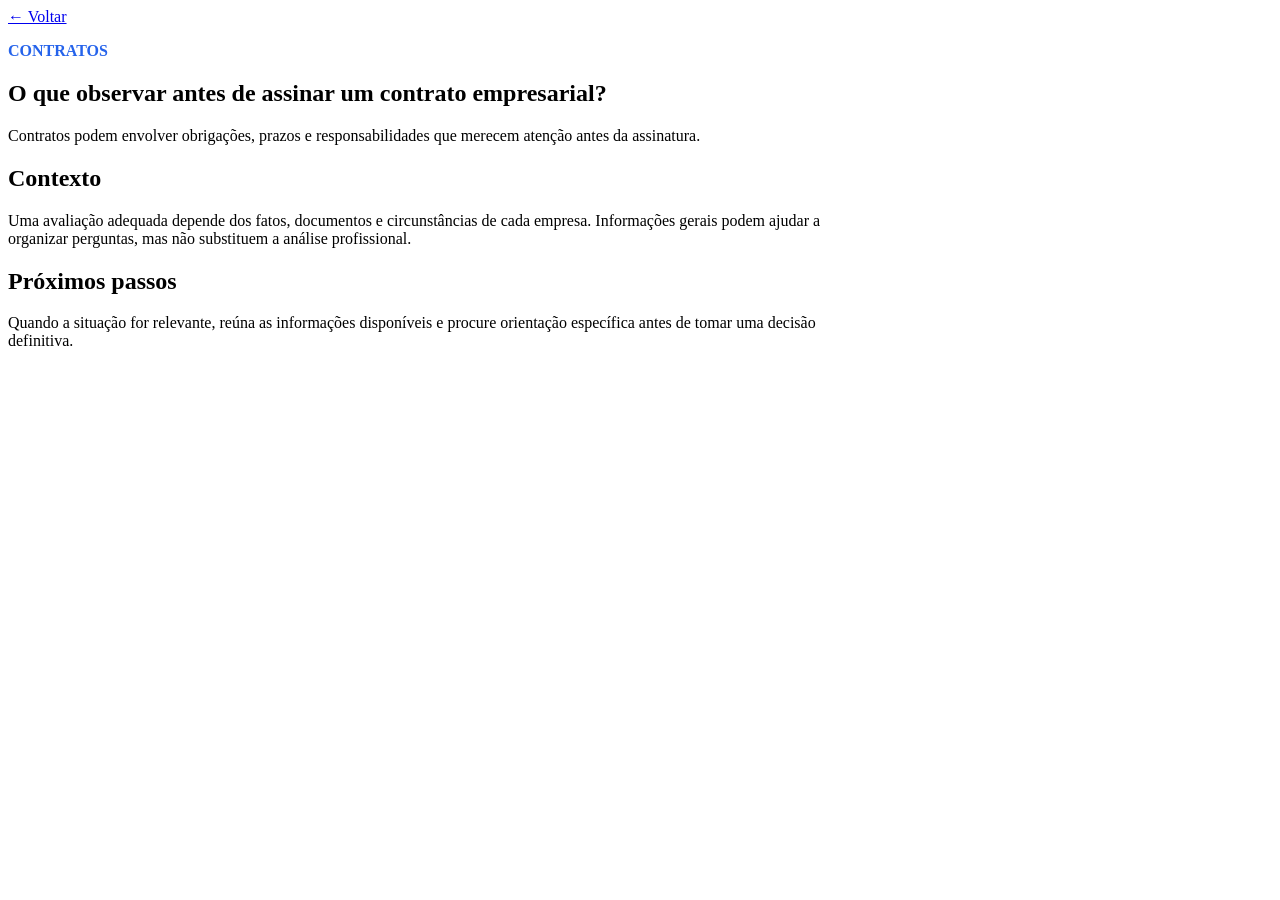
==== artigo-contratos.html @ e0be8528 "Add files via upload" ====
<!doctype html><html lang="pt-BR"><head><meta charset="utf-8"><meta name="viewport" content="width=device-width,initial-scale=1"><title>O que observar antes de assinar um contrato empresarial? | Marcelo Lemos</title><link rel="stylesheet" href="assets/style.css"></head><body><main class="section"><article class="wrap" style="max-width:850px"><a href="index.html#artigos">← Voltar</a><p style="color:#2563eb;font-weight:900">CONTRATOS</p><h1>O que observar antes de assinar um contrato empresarial?</h1><p class="lead">Contratos podem envolver obrigações, prazos e responsabilidades que merecem atenção antes da assinatura.</p><h2>Contexto</h2><p>Uma avaliação adequada depende dos fatos, documentos e circunstâncias de cada empresa. Informações gerais podem ajudar a organizar perguntas, mas não substituem a análise profissional.</p><h2>Próximos passos</h2><p>Quando a situação for relevante, reúna as informações disponíveis e procure orientação específica antes de tomar uma decisão definitiva.</p></article></main></body></html>
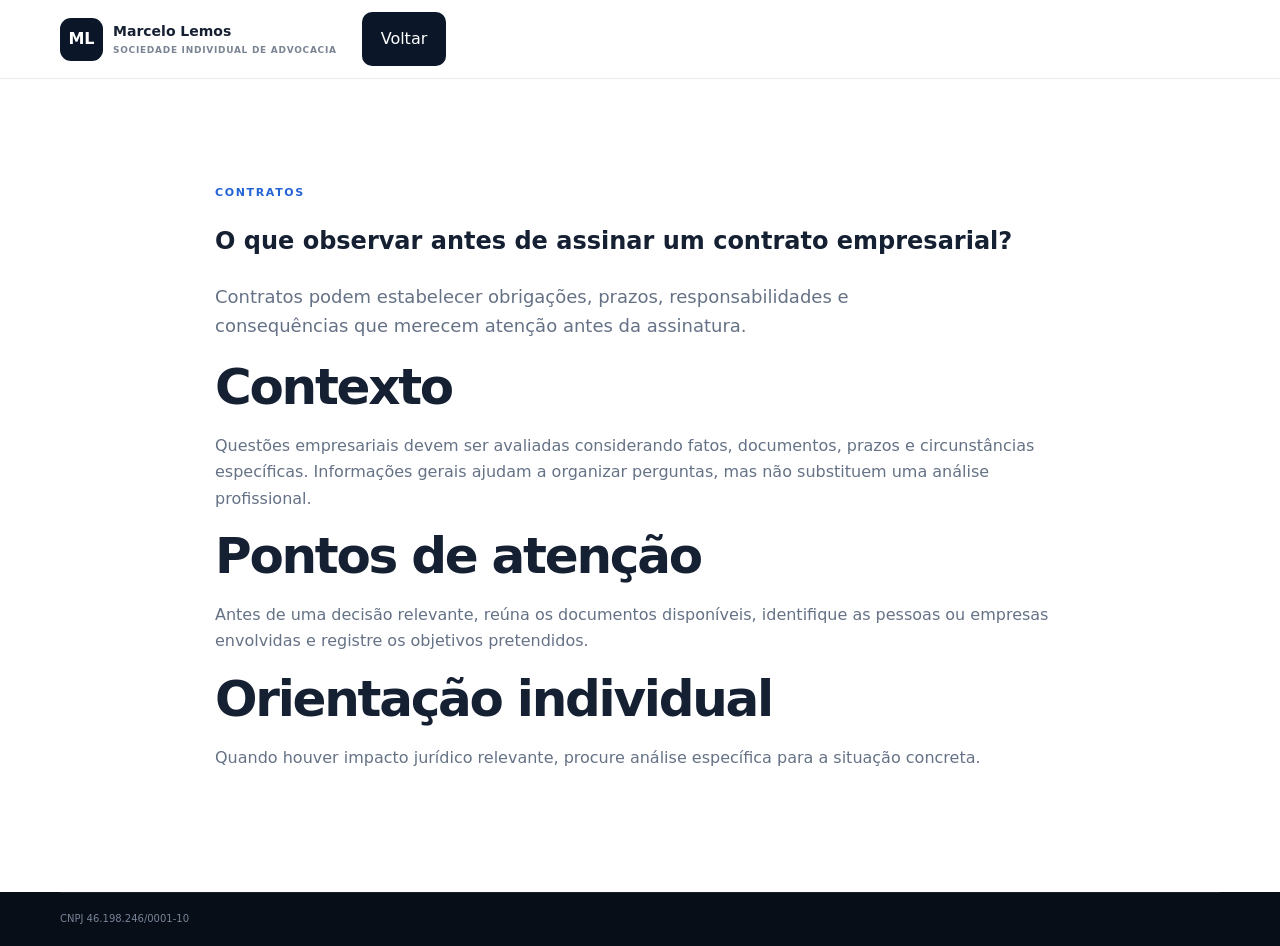
==== commit 99bb672e: "Add files via upload" ====
--- a/artigo-contratos.html
+++ b/artigo-contratos.html
@@ -1 +1 @@
-<!doctype html><html lang="pt-BR"><head><meta charset="utf-8"><meta name="viewport" content="width=device-width,initial-scale=1"><title>O que observar antes de assinar um contrato empresarial? | Marcelo Lemos</title><link rel="stylesheet" href="assets/style.css"></head><body><main class="section"><article class="wrap" style="max-width:850px"><a href="index.html#artigos">← Voltar</a><p style="color:#2563eb;font-weight:900">CONTRATOS</p><h1>O que observar antes de assinar um contrato empresarial?</h1><p class="lead">Contratos podem envolver obrigações, prazos e responsabilidades que merecem atenção antes da assinatura.</p><h2>Contexto</h2><p>Uma avaliação adequada depende dos fatos, documentos e circunstâncias de cada empresa. Informações gerais podem ajudar a organizar perguntas, mas não substituem a análise profissional.</p><h2>Próximos passos</h2><p>Quando a situação for relevante, reúna as informações disponíveis e procure orientação específica antes de tomar uma decisão definitiva.</p></article></main></body></html>+<!doctype html><html lang="pt-BR"><head><meta charset="utf-8"><meta name="viewport" content="width=device-width,initial-scale=1"><title>O que observar antes de assinar um contrato empresarial? | Marcelo Lemos</title><meta name="description" content="Contratos podem estabelecer obrigações, prazos, responsabilidades e consequências que merecem atenção antes da assinatura."><link rel="stylesheet" href="style.css"></head><body><header class="site-header"><div class="container nav"><a class="logo" href="index.html"><span>ML</span><strong>Marcelo Lemos<small>Sociedade Individual de Advocacia</small></strong></a><a class="button" href="index.html#conteudo">Voltar</a></div></header><main><article class="section"><div class="container" style="max-width:850px"><p class="kicker">CONTRATOS</p><h1>O que observar antes de assinar um contrato empresarial?</h1><p class="hero-text">Contratos podem estabelecer obrigações, prazos, responsabilidades e consequências que merecem atenção antes da assinatura.</p><h2>Contexto</h2><p>Questões empresariais devem ser avaliadas considerando fatos, documentos, prazos e circunstâncias específicas. Informações gerais ajudam a organizar perguntas, mas não substituem uma análise profissional.</p><h2>Pontos de atenção</h2><p>Antes de uma decisão relevante, reúna os documentos disponíveis, identifique as pessoas ou empresas envolvidas e registre os objetivos pretendidos.</p><h2>Orientação individual</h2><p>Quando houver impacto jurídico relevante, procure análise específica para a situação concreta.</p></div></article></main><footer><div class="container footer-bottom">CNPJ 46.198.246/0001-10</div></footer></body></html>
--- a/style.css
+++ b/style.css
@@ -0,0 +1 @@
+*{box-sizing:border-box}html{scroll-behavior:smooth}body{margin:0;font-family:Inter,ui-sans-serif,system-ui,-apple-system,"Segoe UI",sans-serif;color:#162033;background:#fff;line-height:1.65}a{color:inherit}p{color:#657286}.container{width:min(1160px,calc(100% - 36px));margin:auto}.skip{position:fixed;left:15px;top:-60px;background:#000;color:#fff;padding:10px;z-index:9999}.skip:focus{top:15px}.site-header{position:sticky;top:0;z-index:1000;background:#ffffffee;backdrop-filter:blur(15px);border-bottom:1px solid #e7ebf0}.nav{min-height:78px;display:flex;align-items:center;gap:25px}.logo{display:flex;gap:10px;align-items:center;text-decoration:none}.logo>span{display:grid;place-items:center;width:43px;height:43px;border-radius:11px;background:#0b1728;color:#fff;font-weight:900}.logo strong{font-size:14px}.logo small{display:block;color:#7a8492;font-size:9px;letter-spacing:.08em;text-transform:uppercase}.nav nav{display:flex;align-items:center;gap:4px;margin-left:auto}.nav nav a{padding:10px 12px;text-decoration:none;font-size:13px;font-weight:800;border-radius:8px}.nav nav a:hover{background:#f2f5f8}.nav-cta{background:#0b1728;color:#fff}.menu-btn{display:none;margin-left:auto;border:0;background:none;font-size:26px}.hero{min-height:calc(100vh - 78px);display:flex;align-items:center;padding:90px 0;background:radial-gradient(circle at 80% 20%,#edf3ff,transparent 34%),linear-gradient(180deg,#fff,#f7f9fc)}.hero-grid,.split,.contact-grid{display:grid;grid-template-columns:1.1fr .9fr;gap:75px;align-items:center}.kicker{font-size:11px!important;font-weight:900;letter-spacing:.15em;color:#2463d5;margin:0 0 14px;text-transform:uppercase}.hero h1{font-size:clamp(44px,5.7vw,74px);line-height:1.06;letter-spacing:-.055em;margin:0 0 24px}.hero-text{font-size:18px;max-width:690px}.actions{display:flex;gap:10px;flex-wrap:wrap;margin:30px 0}.button{display:inline-flex;justify-content:center;align-items:center;padding:13px 18px;border:1px solid transparent;border-radius:10px;background:#0b1728;color:#fff;text-decoration:none;font-weight:850;cursor:pointer;font:inherit}.button.light{background:#fff;color:#0b1728;border-color:#dfe5ec}.identity{display:flex;gap:18px;flex-wrap:wrap;color:#748092;font-size:11px;font-weight:700}.hero-card{padding:38px;border-radius:24px;background:linear-gradient(145deg,#0b1728,#263a53);color:#fff;box-shadow:0 25px 70px #0b172820}.card-top{font-size:10px;letter-spacing:.15em;color:#9eb1c7}.hero-card h2{font-size:38px;margin:14px 0 3px}.hero-card p{color:#c0ccd8}.data{border-top:1px solid #ffffff1b;padding:17px 0;margin-top:10px}.data small,.data b{display:block}.data small{font-size:10px;color:#91a3b7;margin-bottom:4px}.data b{font-size:13px}.section{padding:105px 0;scroll-margin-top:78px}.gray{background:#f6f8fb}.section h2{font-size:clamp(32px,4vw,50px);line-height:1.12;letter-spacing:-.045em;margin:0 0 18px}.section-head{max-width:800px;margin-bottom:45px}.service-grid,.article-grid{display:grid;grid-template-columns:repeat(3,1fr);gap:16px}.service,.article{padding:30px;border:1px solid #e1e6ed;border-radius:18px;background:#fff;transition:.25s}.service:hover,.article:hover{transform:translateY(-5px);box-shadow:0 20px 50px #0b172812}.service>span{font-size:11px;color:#2463d5;font-weight:900}.service h3,.article h3{font-size:21px;line-height:1.25;margin:15px 0 10px}.service p,.article p{font-size:14px}.service a,.article a{font-weight:850;color:#2463d5;text-decoration:none;font-size:13px}.navy{background:#0b1728;color:#fff}.navy p{color:#b8c5d4}.blue{color:#8fb8ff!important}.process-grid{display:grid;grid-template-columns:repeat(4,1fr);gap:16px}.process{padding:28px;border:1px solid #ffffff1a;border-radius:18px;background:#ffffff07}.process>b{color:#8fb8ff}.process h3{margin:13px 0 6px}.principles{display:grid;gap:12px}.principles div{padding:22px;border-radius:15px;background:#f6f8fb}.principles strong{font-size:16px}.principles p{font-size:13px;margin-bottom:0}.audiences{display:flex;flex-wrap:wrap;gap:10px}.audiences span{padding:10px 14px;background:#fff;border:1px solid #e0e5eb;border-radius:999px;font-size:12px;font-weight:850}.check-list{list-style:none;padding:0;margin:0;display:grid;gap:14px}.check-list li{font-weight:750}.check-list li:before{content:"✓";color:#2463d5;font-weight:900;margin-right:10px}.notice{padding:42px;border-radius:20px;background:#eef4ff;border:1px solid #d9e5ff}.notice p:last-child{max-width:800px}.article span{font-size:10px;color:#2463d5;font-weight:900;letter-spacing:.1em}.faq details{background:#fff;border:1px solid #e1e6ed;border-radius:12px;padding:0 20px;margin-bottom:10px}.faq summary{cursor:pointer;padding:18px 0;font-weight:850;list-style:none}.faq summary::-webkit-details-marker{display:none}.faq p{font-size:14px}.contact-section h2{color:#fff}.address{display:grid;gap:5px;padding:20px;margin-top:24px;border:1px solid #ffffff1b;border-radius:14px;background:#ffffff07;font-size:13px}.contact-grid{align-items:start}.contact-grid form{display:grid;gap:8px;padding:30px;background:#fff;color:#162033;border-radius:19px}.contact-grid label{font-size:12px;font-weight:850}.contact-grid input,.contact-grid textarea{width:100%;padding:12px;border:1px solid #dfe5ec;border-radius:9px;font:inherit}.contact-grid input:focus,.contact-grid textarea:focus{outline:3px solid #2463d522;border-color:#2463d5}.consent{display:flex;gap:7px;align-items:flex-start}.consent input{width:auto}.consent a{color:#2463d5}.contact-grid #formStatus{font-size:12px;margin:0}.footer-grid{display:grid;grid-template-columns:1.4fr .7fr .8fr 1.2fr;gap:40px;padding:60px 0 45px}.footer-grid h3{font-size:11px;letter-spacing:.12em;text-transform:uppercase;color:#fff}.footer-grid a:not(.logo){display:block;text-decoration:none;color:#aab6c5;font-size:13px;margin:8px 0}.footer-grid p{font-size:13px}.footer-bottom{border-top:1px solid #ffffff12;padding:18px 0;color:#778497;font-size:10px}footer{background:#070e18;color:#c7d0dc}.footer-logo strong{color:#fff}.reveal{opacity:0;transform:translateY(18px);transition:.65s}.reveal.show{opacity:1;transform:none}@media(max-width:900px){.menu-btn{display:block}.nav nav{display:none;position:absolute;left:14px;right:14px;top:70px;padding:8px;background:#fff;border:1px solid #e1e6ed;border-radius:13px;box-shadow:0 20px 50px #0b172818;flex-direction:column;align-items:stretch}.nav nav.open{display:flex}.hero-grid,.split,.contact-grid{grid-template-columns:1fr;gap:40px}.service-grid,.article-grid,.process-grid,.footer-grid{grid-template-columns:repeat(2,1fr)}}@media(max-width:580px){.container{width:calc(100% - 28px)}.section{padding:78px 0}.hero{padding:70px 0}.service-grid,.article-grid,.process-grid,.footer-grid{grid-template-columns:1fr}.actions .button{width:100%}.hero-card{padding:28px}}@media(prefers-reduced-motion:reduce){html{scroll-behavior:auto}.reveal{opacity:1;transform:none;transition:none}}
